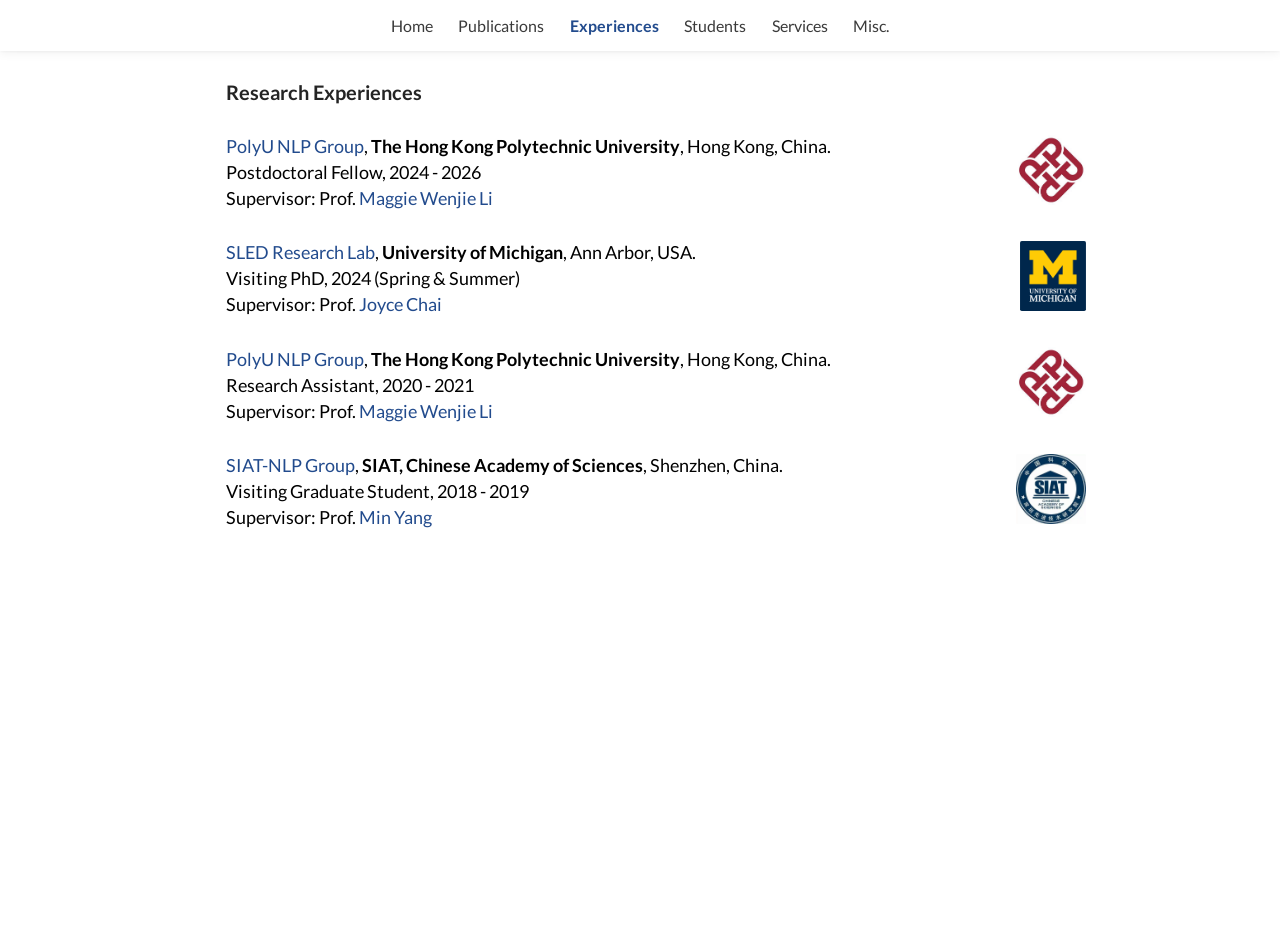
==== experiences.html @ 6b1ca22b "update" ====
<!DOCTYPE html PUBLIC "-//W3C//DTD XHTML 1.1//EN"
  "http://www.w3.org/TR/xhtml11/DTD/xhtml11.dtd">
<html xmlns="http://www.w3.org/1999/xhtml" xml:lang="en">
<head>
<link rel="shortcut icon" href="img/homepage.jpg">
<meta http-equiv="Content-Type" content="text/html;charset=utf-8" />
<meta name="keywords" content="Jian Wang, wang jian, iwangjian">
<meta name="description" content="Jian Wang's research experiences">
<link rel="stylesheet" href="jemdoc.css" type="text/css">
<title>Experiences | Jian Wang</title>

</head>
<body class="sticky-footer-page">
<nav id="top-nav" role="navigation" aria-label="Primary">
	<div class="top-nav-inner">
		<a href="index.html#home">Home</a>
		<a href="publications.html">Publications</a>
		<a href="experiences.html" class="nav-current" aria-current="page">Experiences</a>
		<a href="students.html">Students</a>
		<a href="services.html">Services</a>
		<a href="misc.html">Misc.</a>
	</div>
</nav>
<div id="layout-content">
<h2 id="experiences"> Research Experiences </h2>
<ul class="experience-list">
	<li class="experience-item">
		<div class="experience-text">
			<a href="https://polyunlp.github.io/" target="_blank">PolyU NLP Group</a>, <b>The Hong Kong Polytechnic University</b>, Hong Kong, China.<br>
			Postdoctoral Fellow, 2024 - 2026<br>
			Supervisor: Prof. <a href="http://www4.comp.polyu.edu.hk/~cswjli/" target="_blank"> Maggie Wenjie Li</a>
		</div>
		<div class="experience-logo">
			<img src="img/PolyU-logo.jpg" alt="The Hong Kong Polytechnic University" />
		</div>
	</li>
	<li class="experience-item">
		<div class="experience-text">
			<a href="https://sled.eecs.umich.edu/" target="_blank">SLED Research Lab</a>, <b>University of Michigan</b>, Ann Arbor, USA.<br>
			Visiting PhD, 2024 (Spring & Summer)<br>
			Supervisor: Prof. <a href="https://web.eecs.umich.edu/~chaijy/" target="_blank">Joyce Chai</a>
		</div>
		<div class="experience-logo">
			<img src="img/UM-logo.png" alt="University of Michigan" />
		</div>
	</li>
	<li class="experience-item">
		<div class="experience-text">
			<a href="https://polyunlp.github.io/" target="_blank">PolyU NLP Group</a>, <b>The Hong Kong Polytechnic University</b>, Hong Kong, China.<br>
			Research Assistant, 2020 - 2021<br>
			Supervisor: Prof. <a href="http://www4.comp.polyu.edu.hk/~cswjli/" target="_blank"> Maggie Wenjie Li</a>
		</div>
		<div class="experience-logo">
			<img src="img/PolyU-logo.jpg" alt="The Hong Kong Polytechnic University" />
		</div>
	</li>
	<li class="experience-item">
		<div class="experience-text">
			<a href="https://github.com/siat-nlp" target="_blank">SIAT-NLP Group</a>, <b>SIAT, Chinese Academy of Sciences</b>, Shenzhen, China.<br>
			Visiting Graduate Student, 2018 - 2019<br>
			Supervisor: Prof. <a href="https://minyang.me/" target="_blank">Min Yang</a>
		</div>
		<div class="experience-logo">
			<img src="img/SIAT-logo.png" alt="SIAT, Chinese Academy of Sciences" />
		</div>
	</li>
</ul>

</div>
</body>
</html>
---- jemdoc.css ----
/* Default css file for jemdoc. */

/* latin-ext */
@font-face {
	font-family: 'Lato';
	font-style: normal;
	font-weight: 100;
	src: url(fonts/lato/S6u8w4BMUTPHh30AUi-qNiXg7eU0.woff2) format('woff2');
	unicode-range: U+0100-024F, U+0259, U+1E00-1EFF, U+2020, U+20A0-20AB, U+20AD-20CF, U+2113, U+2C60-2C7F, U+A720-A7FF;
}
/* latin */
@font-face {
	font-family: 'Lato';
	font-style: normal;
	font-weight: 100;
	src: url(fonts/lato/S6u8w4BMUTPHh30AXC-qNiXg7Q.woff2) format('woff2');
	unicode-range: U+0000-00FF, U+0131, U+0152-0153, U+02BB-02BC, U+02C6, U+02DA, U+02DC, U+2000-206F, U+2074, U+20AC, U+2122, U+2191, U+2193, U+2212, U+2215, U+FEFF, U+FFFD;
}
/* latin-ext */
@font-face {
	font-family: 'Lato';
	font-style: normal;
	font-weight: 300;
	src: url(fonts/lato/S6u9w4BMUTPHh7USSwaPGQ3q5d0N7w.woff2) format('woff2');
	unicode-range: U+0100-024F, U+0259, U+1E00-1EFF, U+2020, U+20A0-20AB, U+20AD-20CF, U+2113, U+2C60-2C7F, U+A720-A7FF;
}
/* latin */
@font-face {
	font-family: 'Lato';
	font-style: normal;
	font-weight: 300;
	src: url(fonts/lato/S6u9w4BMUTPHh7USSwiPGQ3q5d0.woff2) format('woff2');
	unicode-range: U+0000-00FF, U+0131, U+0152-0153, U+02BB-02BC, U+02C6, U+02DA, U+02DC, U+2000-206F, U+2074, U+20AC, U+2122, U+2191, U+2193, U+2212, U+2215, U+FEFF, U+FFFD;
}
/* latin-ext */
@font-face {
	font-family: 'Lato';
	font-style: normal;
	font-weight: 400;
	src: url(fonts/lato/S6uyw4BMUTPHjxAwXiWtFCfQ7A.woff2) format('woff2');
	unicode-range: U+0100-024F, U+0259, U+1E00-1EFF, U+2020, U+20A0-20AB, U+20AD-20CF, U+2113, U+2C60-2C7F, U+A720-A7FF;
}
/* latin */
@font-face {
	font-family: 'Lato';
	font-style: normal;
	font-weight: 400;
	src: url(fonts/lato/S6uyw4BMUTPHjx4wXiWtFCc.woff2) format('woff2');
	unicode-range: U+0000-00FF, U+0131, U+0152-0153, U+02BB-02BC, U+02C6, U+02DA, U+02DC, U+2000-206F, U+2074, U+20AC, U+2122, U+2191, U+2193, U+2212, U+2215, U+FEFF, U+FFFD;
}
/* latin-ext */
@font-face {
	font-family: 'Lato';
	font-style: normal;
	font-weight: 700;
	src: url(fonts/lato/S6u9w4BMUTPHh6UVSwaPGQ3q5d0N7w.woff2) format('woff2');
	unicode-range: U+0100-024F, U+0259, U+1E00-1EFF, U+2020, U+20A0-20AB, U+20AD-20CF, U+2113, U+2C60-2C7F, U+A720-A7FF;
}
/* latin */
@font-face {
	font-family: 'Lato';
	font-style: normal;
	font-weight: 700;
	src: url(fonts/lato/S6u9w4BMUTPHh6UVSwiPGQ3q5d0.woff2) format('woff2');
	unicode-range: U+0000-00FF, U+0131, U+0152-0153, U+02BB-02BC, U+02C6, U+02DA, U+02DC, U+2000-206F, U+2074, U+20AC, U+2122, U+2191, U+2193, U+2212, U+2215, U+FEFF, U+FFFD;
  }
  /* latin-ext */
  @font-face {
	font-family: 'Lato';
	font-style: normal;
	font-weight: 900;
	src: url(fonts/lato/S6u9w4BMUTPHh50XSwaPGQ3q5d0N7w.woff2) format('woff2');
	unicode-range: U+0100-024F, U+0259, U+1E00-1EFF, U+2020, U+20A0-20AB, U+20AD-20CF, U+2113, U+2C60-2C7F, U+A720-A7FF;
}
/* latin */
@font-face {
	font-family: 'Lato';
	font-style: normal;
	font-weight: 900;
	src: url(fonts/lato/S6u9w4BMUTPHh50XSwiPGQ3q5d0.woff2) format('woff2');
	unicode-range: U+0000-00FF, U+0131, U+0152-0153, U+02BB-02BC, U+02C6, U+02DA, U+02DC, U+2000-206F, U+2074, U+20AC, U+2122, U+2191, U+2193, U+2212, U+2215, U+FEFF, U+FFFD;
}
  
table#tlayout {
    border: none;
    border-collapse: separate;
    background: white;
}
/*
body {
	background: white;
	padding-bottom: 8px;
	margin: 0;
}
html {
  background-color: #eeeeee;
}
*/
html {
  scroll-padding-top: 3.5rem;
}

/* Fixed top navigation (matches main column width) */
#top-nav {
  position: fixed;
  top: 0;
  left: 0;
  right: 0;
  z-index: 1000;
  background: #ffffff;
  border-bottom: none;
  box-shadow: 0 2px 10px rgba(0, 0, 0, 0.06), 0 1px 3px rgba(0, 0, 0, 0.04);
  font-family: 'Lato', Calibri, sans-serif;
  font-size: 16px;
  font-weight: 400;
}

#top-nav .top-nav-inner {
  box-sizing: border-box;
  max-width: 960px;
  margin: 0 auto;
  padding: 1rem 50px;
  display: flex;
  flex-wrap: wrap;
  justify-content: center;
  align-items: center;
  column-gap: 1.6rem;
  row-gap: 0.45rem;
}

#top-nav a:link,
#top-nav a:visited {
  color: #3a3a3a;
  text-decoration: none;
  white-space: nowrap;
}

#top-nav a:hover {
  color: #141414;
  border-bottom: 1px gray dotted;
}

#top-nav a.nav-current:link,
#top-nav a.nav-current:visited {
  color: #224b8d;
  font-weight: 700;
}

#top-nav a.nav-current:hover {
  color: #1a3d75;
  border-bottom: none;
}

body { 
  font-family: 'Lato', Calibri, sans-serif;
  color: #000;
  background-color: #ffffff; 
  text-align:left; /* for IE */
  margin-top: 0;
  margin-bottom: 30px;
  margin-left: auto;
  margin-right: auto;
  padding-left:  50px;
  padding-right: 50px;
  padding-top: 5rem;
  padding-bottom: 30px;
  max-width: 960px;
}

/* Short pages: keep footer (gray rule + copyright) at bottom of viewport */
body.sticky-footer-page {
  display: flex;
  flex-direction: column;
  min-height: 100vh;
  box-sizing: border-box;
}

body.sticky-footer-page #layout-content {
  flex: 1 1 auto;
  display: flex;
  flex-direction: column;
  width: 100%;
  min-height: 0;
}

body.sticky-footer-page #layout-content div#footer {
  margin-top: auto;
}

#layout-menu {
	background: #f6f6f6;
	border: 1px solid #dddddd;
	padding-top: 0.5em;
	padding-left: 8px;
	padding-right: 8px;
	font-size: 1.0em;
	width: auto;
	white-space: nowrap;
    text-align: left;
    vertical-align: top;
}

#layout-menu td {
	background: #f4f4f4;
    vertical-align: top;
}

#layout-content {
	padding-top: 0.0em;
	padding-left: 1.0em;
	padding-right: 1.0em;
    border: none;
    background: white;
    text-align: left;
    vertical-align: top;
}

#layout-menu a {
	line-height: 1.5em;
	margin-left: 0.5em;
}

pre, tt {
	font-size: 18px;
}

a, a > tt {
	color: #224b8d;
	text-decoration: none;
}

a:hover {
	border-bottom: 1px gray dotted;
}

#layout-menu a.current:link, #layout-menu a.current:visited {
	color: #022b6d;
	border-bottom: 1px gray solid;
}
#layout-menu a:link, #layout-menu a:visited, #layout-menu a:hover {
	color: #527bbd;
	text-decoration: none;
}
#layout-menu a:hover {
	text-decoration: none;
}

div.menu-category {
	border-bottom: 1px solid gray;
	margin-top: 0.8em;
	padding-top: 0.2em;
	padding-bottom: 0.1em;
	font-weight: bold;
}

div.menu-item {
	padding-left: 16px;
	text-indent: -16px;
}

div#toptitle {
	padding-bottom: 0.2em;
	margin-bottom: 1.5em;
	/*border-bottom: 3px double gray;*/
}

/* Reduce space if we begin the page with a title. */
div#toptitle + h2, div#toptitle + h3 {
	margin-top: 0em;
}

div#subtitle {
	margin-top: 0.0em;
	margin-bottom: 0.0em;
	padding-top: 0em;
	padding-bottom: 0.1em;
}

em {
	font-style: italic;
}

strong {
	font-weight: bold;
}

h1, h2, h3 {
	font-weight: 700;
	margin-top: 0.7em;
	margin-bottom: 0.5em;
	padding-bottom: 0.2em;
	line-height: 1.0;
	padding-top: 0.5em;
	border-bottom: none;
}

h1 {
	font-size: 24px;
	padding-bottom: 0.3em;
	color: #242424;
}

h2 {
	font-size: 20px;
	padding-top: 0.8em;
	color:#242424;
}

h3 {
	font-size: 18px;
	border-bottom: none;
	color: #141414;
}

h2 + h3 {
    padding-top: 0.2em;
}

h4 {
	font-family: 'Lato';
	font-style: normal;
	font-size: 18px;
	font-weight: 400;
	margin-top: 0.0em;
	margin-bottom: 0.8em;
	padding: 0;
	line-height: 22px;
}

p {
	font-family: 'Lato';
	font-style: normal;
	font-size: 18px;
	font-weight: 400;
	margin-top: 0.0em;
	margin-bottom: 0.8em;
	padding: 0;
	line-height: 22px;
}

pre {
	padding: 0;
	margin: 0;
}

div#footer {
	font-size: small;
	border-top: 1px solid #c0c0c0;
	padding-top: 0.1em;
	margin-top: 4.0em;
	color: #c0c0c0;
}

div#footer a {
	color: #80a0b0;
}

div#footer-text {
	float: left;
	padding-bottom: 8px;
}

ul, ol, dl {
	margin-top: 0.2em;
	padding-top: 0;
	margin-bottom: 0.8em;
}

dt {
	margin-top: 0.5em;
	margin-bottom: 0;
}

dl {
	margin-left: 20px;
}

dd {
	color: #222222;
}

dd > *:first-child {
	margin-top: 0;
}

ul {
	list-style-position: outside;
	list-style-type: disc;
}

p + ul, p + ol {
	margin-top: -0.5em;
}

li {
	font-size: 18px;
	margin-top:0.5em;
}

ol {
	list-style-position: outside;
	list-style-type: decimal;
}

li p, dd p {
	margin-bottom: 0.3em;
}


ol ol {
	list-style-type: lower-alpha;
}

ol ol ol {
	list-style-type: lower-roman;
}

p + div.codeblock {
	margin-top: -0.6em;
}

div.codeblock, div.infoblock {
	margin-right: 0%;
	margin-top: 1.2em;
	margin-bottom: 1.3em;
}

div.blocktitle {
	font-weight: bold;
	color: #cd7b62;
	margin-top: 1.2em;
	margin-bottom: 0.1em;
}

div.blockcontent {
	border: 1px solid silver;
	padding: 0.3em 0.5em;
}

div.infoblock > div.blockcontent {
	background: #ffffee;
}

div.blockcontent p + ul, div.blockcontent p + ol {
	margin-top: 0.4em;
}

div.infoblock p {
	margin-bottom: 0em;
}

div.infoblock li p, div.infoblock dd p {
	margin-bottom: 0.5em;
}

div.infoblock p + p {
	margin-top: 0.8em;
}

div.codeblock > div.blockcontent {
	background: #f6f6f6;
}

span.pycommand {
	color: #000070;
}

span.statement {
	color: #008800;
}
span.builtin {
	color: #000088;
}
span.special {
	color: #990000;
}
span.operator {
	color: #880000;
}
span.error {
	color: #aa0000;
}
span.comment, span.comment > *, span.string, span.string > * {
	color: #606060;
}

@media print {
	#layout-menu { display: none; }
}

#fwtitle {
	margin: 2px;
}

#fwtitle #toptitle {
	padding-left: 0.5em;
	margin-bottom: 0.5em;
}

#layout-content h1:first-child, #layout-content h2:first-child, #layout-content h3:first-child {
	margin-top: -0.7em;
}

div#toptitle h1, #layout-content div#toptitle h1 {
	margin-bottom: 0.0em;
	padding-bottom: 0.1em;
	padding-top: 0;
	margin-top: 0.5em;
	border-bottom: none;
}

img.eq {
	padding: 0;
	padding-left: 0.1em;
	padding-right: 0.1em;
	margin: 0;
}

img.eqwl {
	padding-left: 2em;
	padding-top: 0.6em;
	padding-bottom: 0.2em;
	margin: 0;
}

table + table {
    margin-top: 1em;
}

tr.heading {
    font-weight: bold;
    border-bottom: 2px solid black;
}

img {
    border-radius: 0.1em;
}
#potrait{
	border-radius: 0.2em;
}
table.imgtable, table.imgtable td {
    border: none;
    text-align: left;
}

/* Research experiences: text left, institution logo right */
ul.experience-list {
	list-style: none;
	padding-left: 0;
	margin: 0.5em 0 0 0;
}

li.experience-item {
	display: flex;
	flex-direction: row;
	justify-content: space-between;
	align-items: flex-start;
	gap: 1.25rem;
	margin-bottom: 1.75rem;
	line-height: 1.45;
}

li.experience-item:last-child {
	margin-bottom: 0;
}

.experience-text {
	flex: 1;
	min-width: 0;
	font-size: 18px;
}

.experience-logo {
	flex-shrink: 0;
	width: 150px;
	text-align: right;
	padding-top: 0.1em;
}

.experience-logo img {
	display: inline-block;
	max-width: 140px;
	max-height: 70px;
	width: auto;
	height: auto;
	object-fit: contain;
	vertical-align: top;
}

/* Publication thumbnail styles */
.publication-list {
    padding-left: 0 !important;
    margin-left: 0 !important;
    list-style: none;
}

.publication-item {
    display: flex;
    align-items: flex-start;
    gap: 18px;
    margin-bottom: 20px;
    margin-top: 10px;
    margin-left: 0;
    padding-left: 0;
    list-style: none;
}

.publication-item::before {
    content: none;
}

.publication-thumbnail {
    flex-shrink: 0;
    width: 160px;
    height: auto;
    max-height: 110px;
    border-radius: 4px;
    box-shadow: 0 2px 4px rgba(0,0,0,0.1);
    transition: transform 0.2s ease;
    margin-top: 0;
    padding-top: 0;
    object-fit: contain;
    align-self: flex-start;
    vertical-align: top;
    cursor: pointer;
}

.publication-thumbnail:hover {
    transform: scale(1.02);
    box-shadow: 0 4px 8px rgba(0,0,0,0.15);
}

.publication-content {
    flex: 1;
    min-width: 0;
    padding-top: 0;
    margin-top: 0;
}

.publication-content > p {
    margin-top: 0;
    margin-bottom: 10px;
    padding-top: 0;
}

.publication-content h3 {
    margin-top: 0 !important;
    margin-bottom: 0.5em;
    padding-top: 0 !important;
    padding-bottom: 0.2em;
    line-height: 1.2;
    border-bottom: none;
    font-size: 18px;
}

/* Home: Research block highlight */
.research-section {
	background-color: #f0f4f8;
	padding: 1rem 1.25rem 1.1rem;
	margin-bottom: 0.5em;
	border-radius: 2px;
}

.research-section h2 {
	margin-top: 0.35em;
	padding-top: 0.35em;
}

.research-section p:last-child {
	margin-bottom: 0.3em;
}

/* News: expandable older items */
.news-section .news-more.is-collapsed {
	display: none;
}

.news-section .news-toggle-wrap {
	margin-top: 0.15em;
	margin-bottom: 0.8em;
}

.news-section .news-toggle {
	font-family: 'Lato', Calibri, sans-serif;
	font-size: 18px;
	font-weight: 400;
	line-height: 22px;
	color: #224b8d;
	background: none;
	border: none;
	padding: 0;
	cursor: pointer;
	text-decoration: none;
}

.news-section .news-toggle:hover {
	border-bottom: 1px gray dotted;
}

/* Lightbox modal styles */
.lightbox {
    display: none;
    position: fixed;
    z-index: 9999;
    left: 0;
    top: 0;
    width: 100%;
    height: 100%;
    background-color: rgba(0, 0, 0, 0.9);
    animation: fadeIn 0.3s ease;
}

.lightbox.active {
    display: flex;
    align-items: center;
    justify-content: center;
}

.lightbox-content {
    max-width: 90%;
    max-height: 90%;
    margin: auto;
    animation: zoomIn 0.3s ease;
}

.lightbox-content img {
    width: 100%;
    height: auto;
    max-height: 90vh;
    object-fit: contain;
    border-radius: 4px;
    box-shadow: 0 4px 20px rgba(0, 0, 0, 0.5);
}

.lightbox-close {
    position: absolute;
    top: 20px;
    right: 35px;
    color: #f1f1f1;
    font-size: 40px;
    font-weight: bold;
    cursor: pointer;
    transition: color 0.3s ease;
}

.lightbox-close:hover {
    color: #fff;
}

@keyframes fadeIn {
    from { opacity: 0; }
    to { opacity: 1; }
}

@keyframes zoomIn {
    from { transform: scale(0.8); opacity: 0; }
    to { transform: scale(1); opacity: 1; }
}
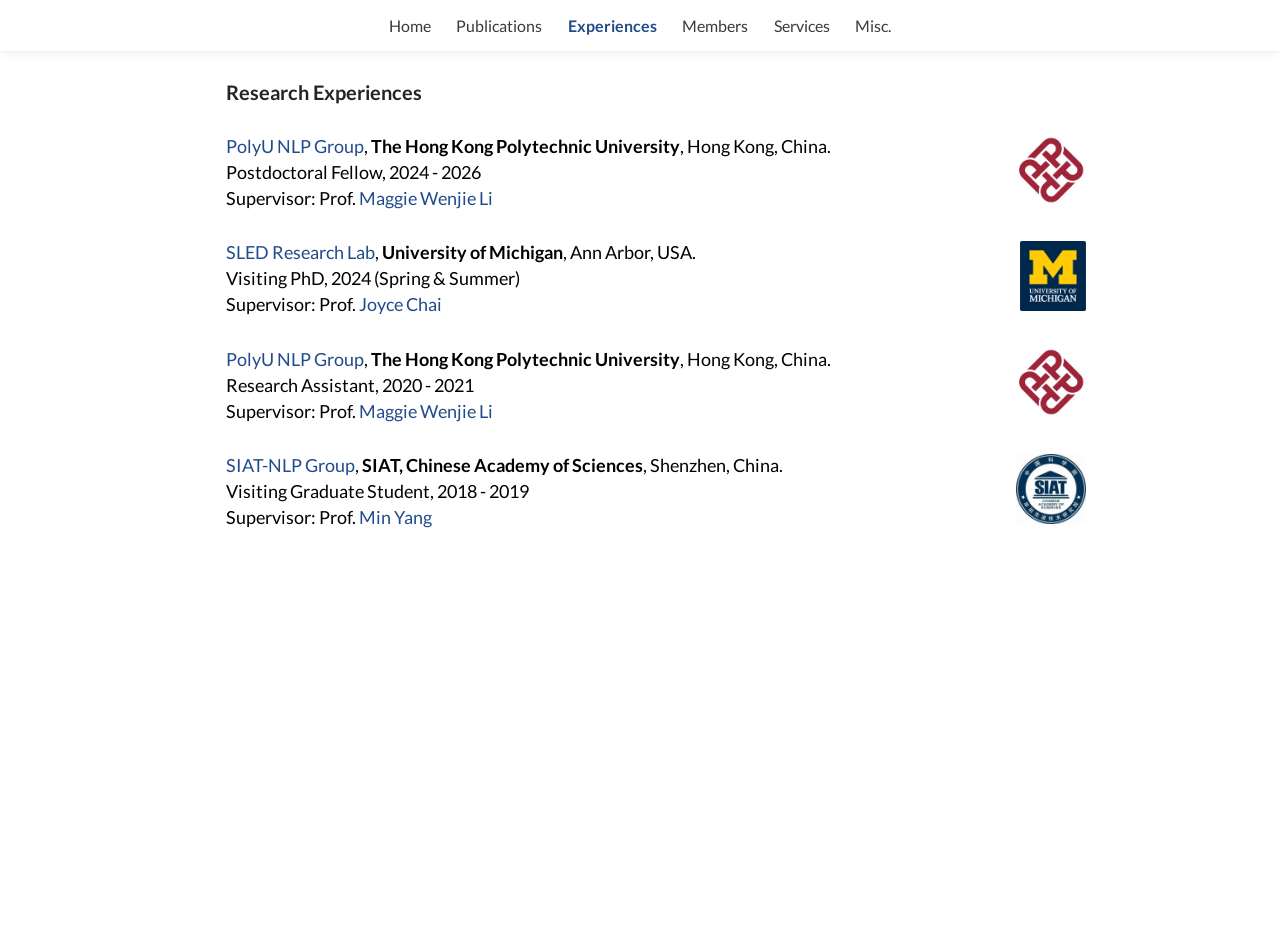
==== commit f9047e66: "update" ====
--- a/experiences.html
+++ b/experiences.html
@@ -16,7 +16,7 @@
 		<a href="index.html#home">Home</a>
 		<a href="publications.html">Publications</a>
 		<a href="experiences.html" class="nav-current" aria-current="page">Experiences</a>
-		<a href="students.html">Students</a>
+		<a href="members.html">Members</a>
 		<a href="services.html">Services</a>
 		<a href="misc.html">Misc.</a>
 	</div>
--- a/jemdoc.css
+++ b/jemdoc.css
@@ -113,6 +113,15 @@
   font-family: 'Lato', Calibri, sans-serif;
   font-size: 16px;
   font-weight: 400;
+}
+
+/* Students page: slightly wider column so long student lines stay on one row (desktop) */
+body.page-students {
+  max-width: 1040px;
+}
+
+body.page-students #top-nav .top-nav-inner {
+  max-width: 1040px;
 }
 
 #top-nav .top-nav-inner {
